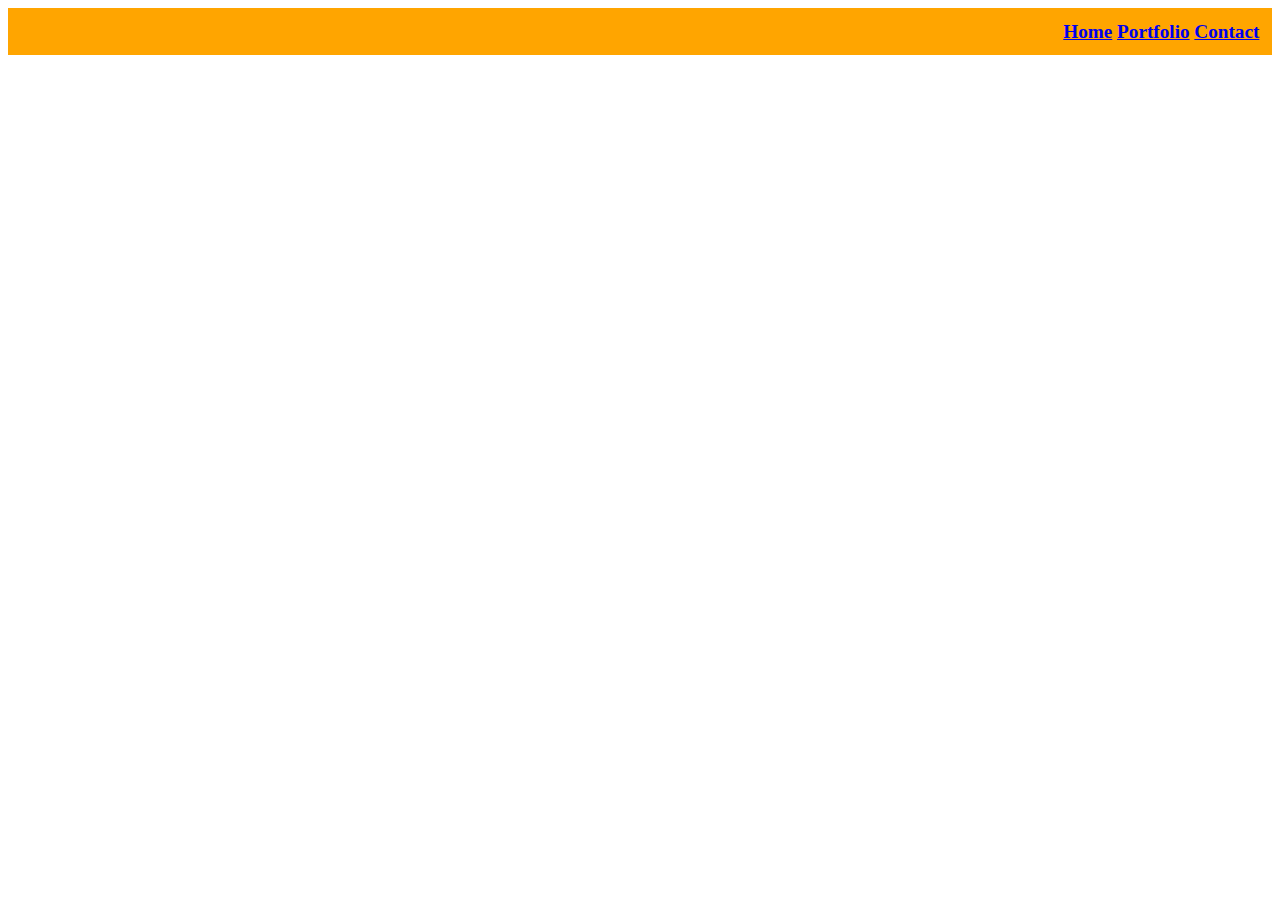
==== index.html @ e811e683 "adding images to asssets folder" ====
<!DOCTYPE html>
<html lang="en">

<head>
    <meta charset="UTF-8">
    <meta http-equiv="X-UA-Compatible" content="IE=edge">
    <meta name="viewport" content="width=device-width, initial-scale=1.0">
    <title>Updated Portfolio</title>
    <script src="https://code.jquery.com/jquery-3.5.1.slim.min.js"
        integrity="sha384-DfXdz2htPH0lsSSs5nCTpuj/zy4C+OGpamoFVy38MVBnE+IbbVYUew+OrCXaRkfj"
        crossorigin="anonymous"></script>
    <script src="https://cdn.jsdelivr.net/npm/bootstrap@4.5.3/dist/js/bootstrap.bundle.min.js"
        integrity="sha384-ho+j7jyWK8fNQe+A12Hb8AhRq26LrZ/JpcUGGOn+Y7RsweNrtN/tE3MoK7ZeZDyx"
        crossorigin="anonymous"></script>
        <link rel="stylesheet" href="https://cdn.jsdelivr.net/npm/bootstrap@4.5.3/dist/css/bootstrap.min.css"
        integrity="sha384-TX8t27EcRE3e/ihU7zmQxVncDAy5uIKz4rEkgIXeMed4M0jlfIDPvg6uqKI2xXr2" crossorigin="anonymous">
    <link rel="stylesheet" href="style.css">
</head>

<body>
    <div class="jumbtron container">
    <div class="Navbar">
        <a class="active" href="index.html">Home</a>
        <a href="portfolio.html">Portfolio</a>
        <a href="contact.html">Contact</a>
    </div>
</div>
    
    <div id="content">

    </div>
</body>

</html>
---- style.css ----
.Navbar {
    background-color: orange;
    text-align: right;
    padding: 1%;
    text-shadow: black;
    font-size: larger;
    font-style: normal;
    font-family: 'Times New Roman', Times, serif;
    font-weight: bold;  
}
#content {
    background-image: url("C:\Users\Lenovo\Portfolio\assets\coding.jpg");
}
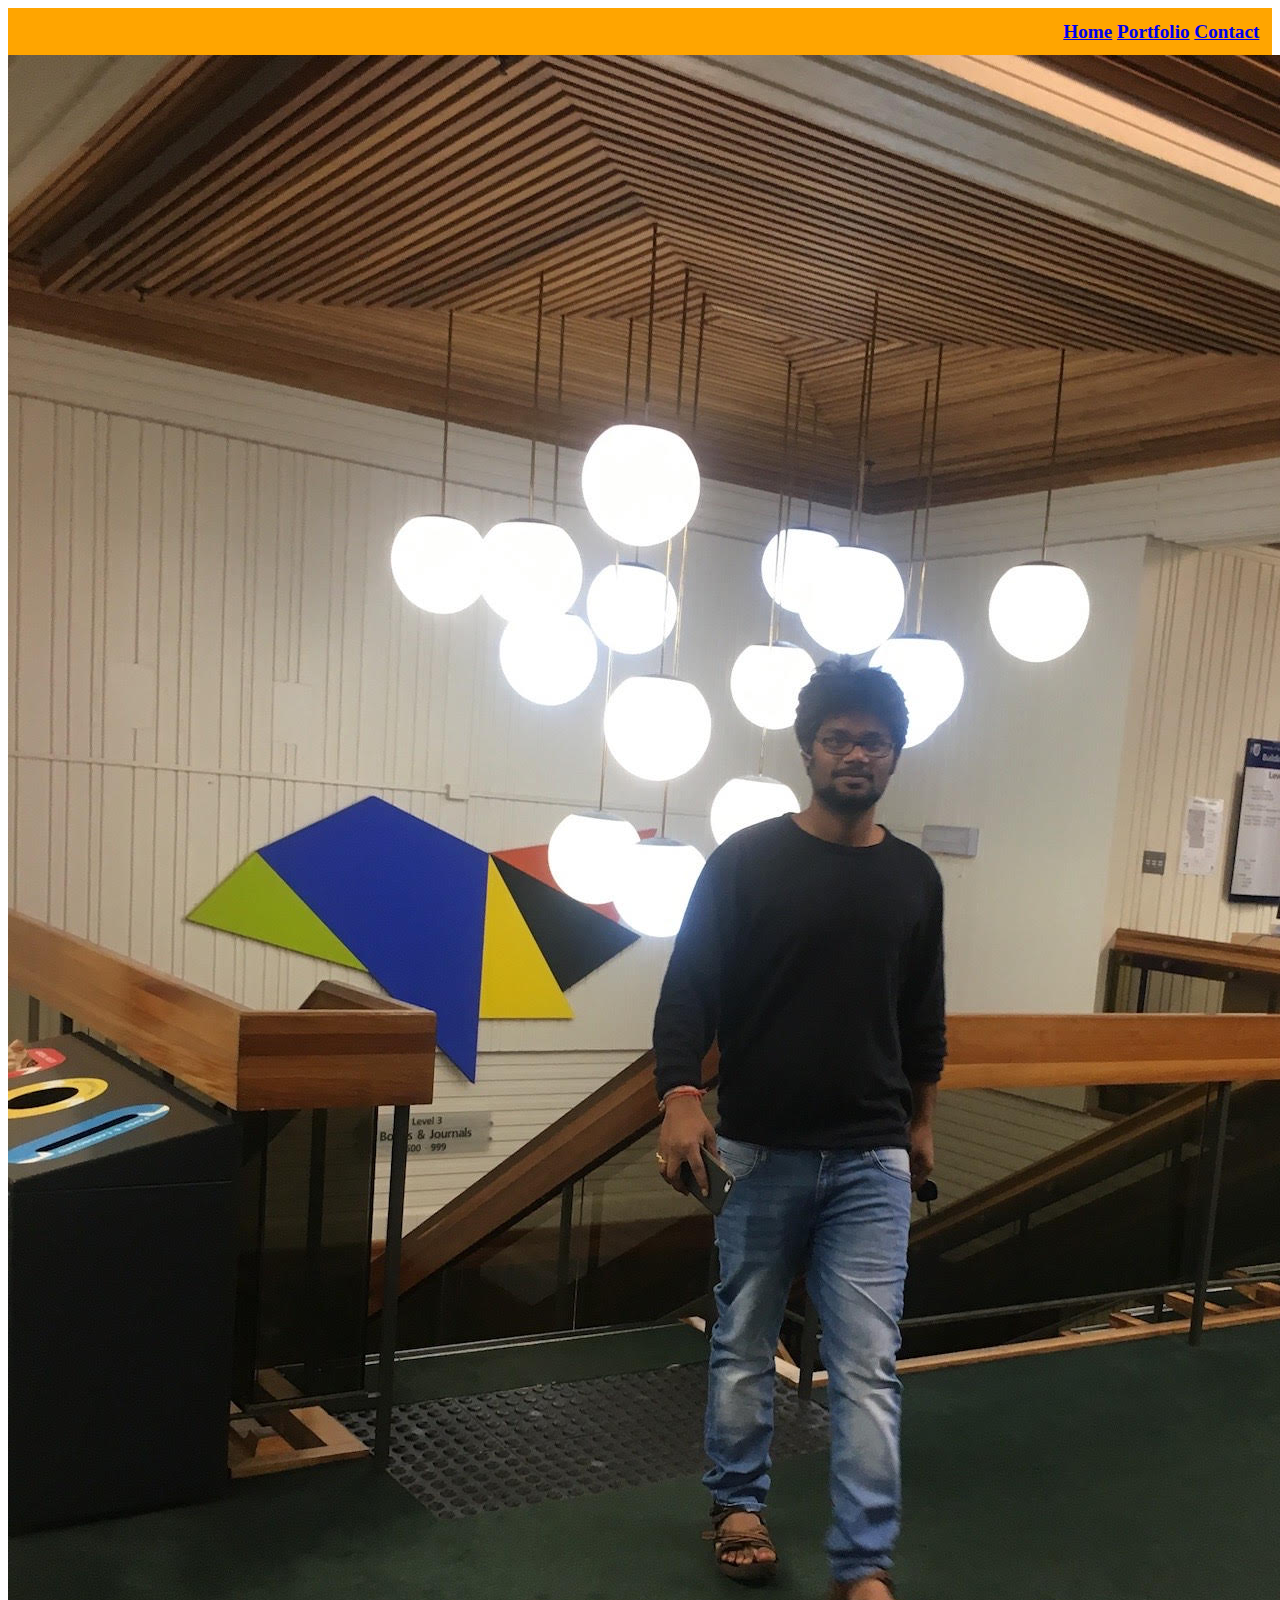
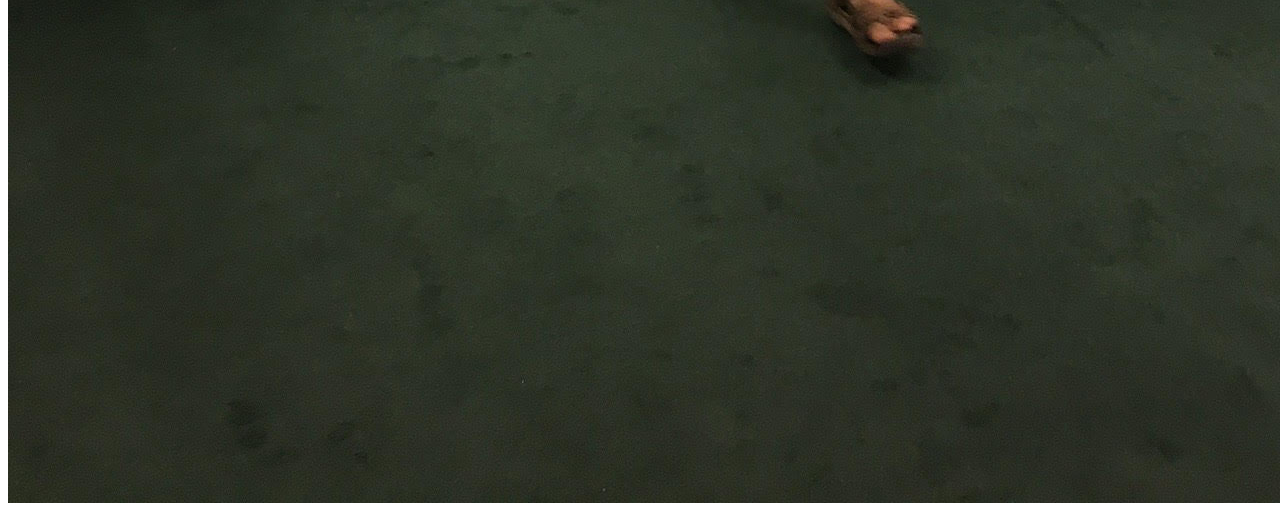
==== commit 9bc5ddd8: "background image" ====
--- a/index.html
+++ b/index.html
@@ -12,23 +12,30 @@
     <script src="https://cdn.jsdelivr.net/npm/bootstrap@4.5.3/dist/js/bootstrap.bundle.min.js"
         integrity="sha384-ho+j7jyWK8fNQe+A12Hb8AhRq26LrZ/JpcUGGOn+Y7RsweNrtN/tE3MoK7ZeZDyx"
         crossorigin="anonymous"></script>
-        <link rel="stylesheet" href="https://cdn.jsdelivr.net/npm/bootstrap@4.5.3/dist/css/bootstrap.min.css"
+    <link rel="stylesheet" href="https://cdn.jsdelivr.net/npm/bootstrap@4.5.3/dist/css/bootstrap.min.css"
         integrity="sha384-TX8t27EcRE3e/ihU7zmQxVncDAy5uIKz4rEkgIXeMed4M0jlfIDPvg6uqKI2xXr2" crossorigin="anonymous">
     <link rel="stylesheet" href="style.css">
 </head>
 
 <body>
     <div class="jumbtron container">
-    <div class="Navbar">
-        <a class="active" href="index.html">Home</a>
-        <a href="portfolio.html">Portfolio</a>
-        <a href="contact.html">Contact</a>
+        <div id="content">
+            <div class="Navbar">
+                <a class="active" href="index.html">Home</a>
+                <a href="portfolio.html">Portfolio</a>
+                <a href="contact.html">Contact</a>
+            </div>
+            <div class="row">
+                <div class="col-sm-4 jumbtron container">
+                    <img src="assets/profile photo.jpg" alt="Profile Picture" class="image-fluid">
+                </div>
+            </div>
+            
+        </div>
     </div>
-</div>
-    
-    <div id="content">
 
-    </div>
+
+
 </body>
 
 </html>--- a/style.css
+++ b/style.css
@@ -9,5 +9,6 @@
     font-weight: bold;  
 }
 #content {
-    background-image: url("C:\Users\Lenovo\Portfolio\assets\coding.jpg");
+    background-image: url("assets/background.png");
+    background-repeat: no-repeat;
 }
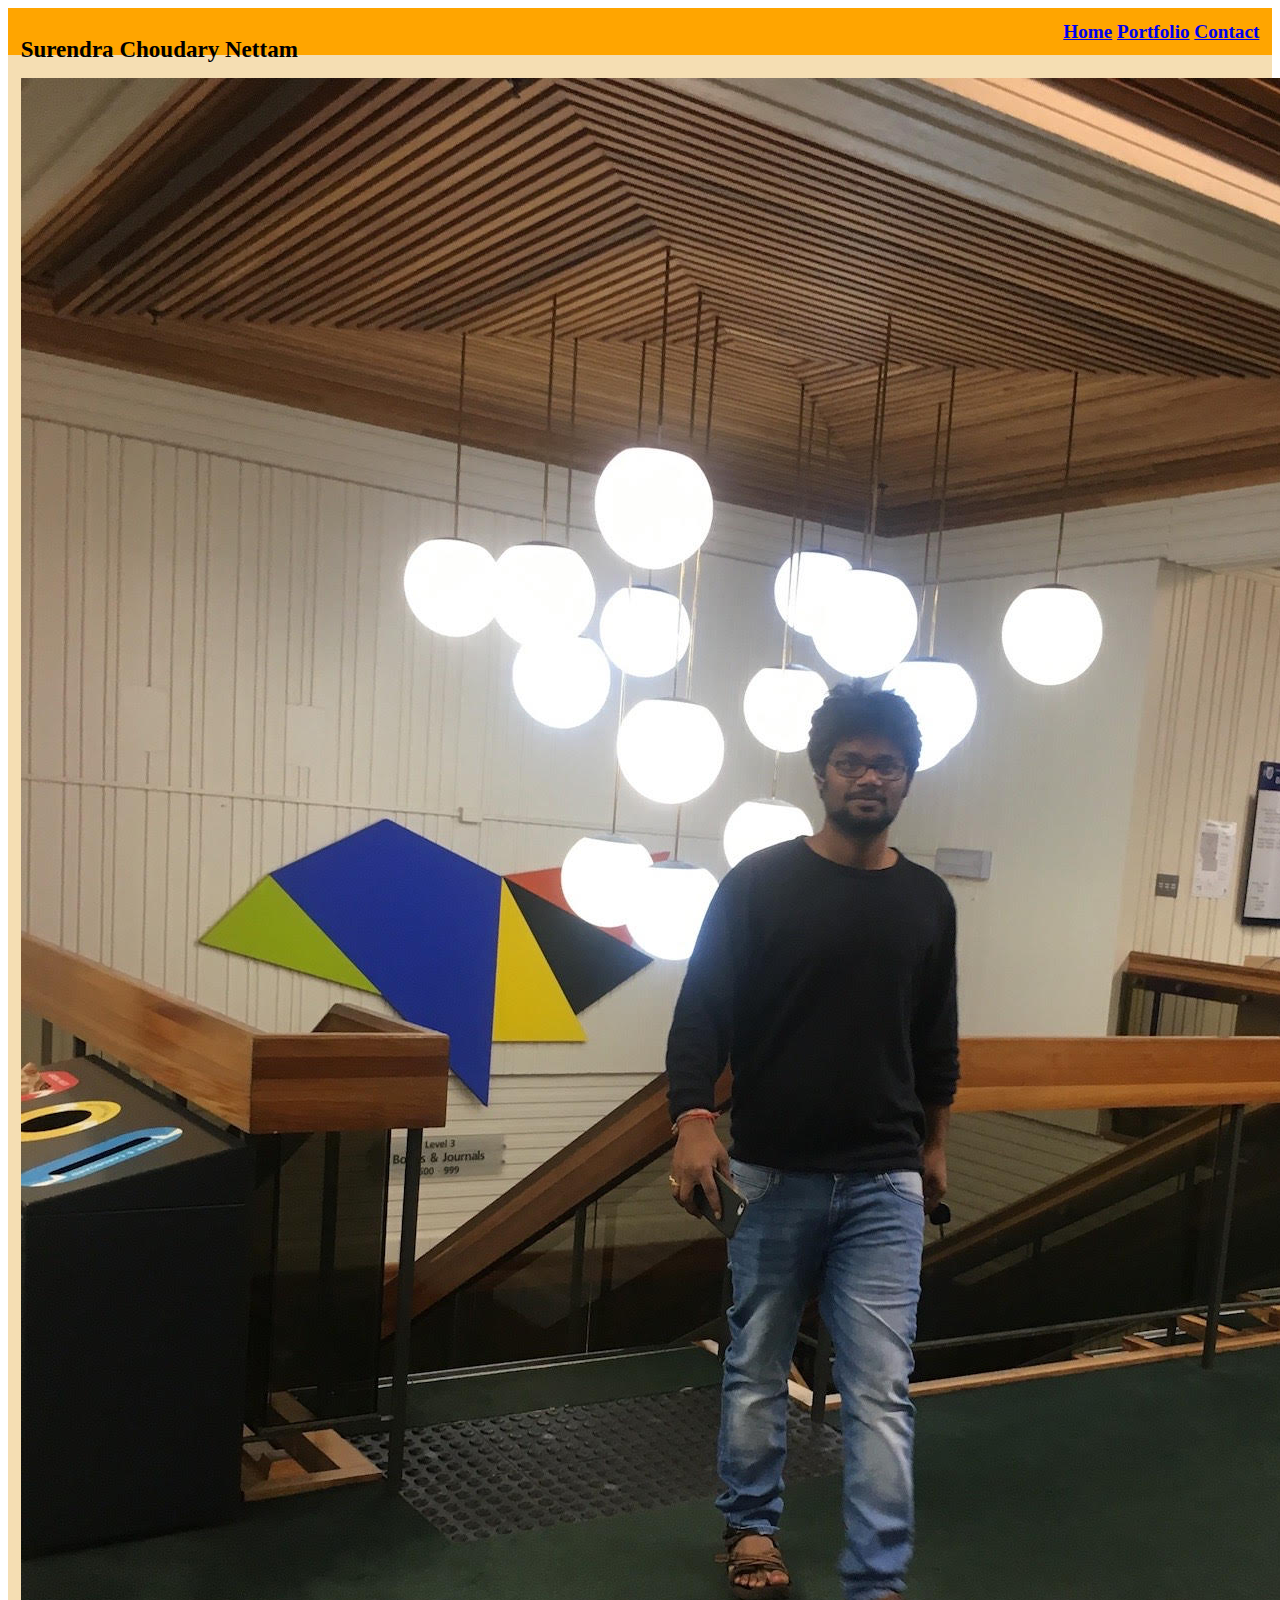
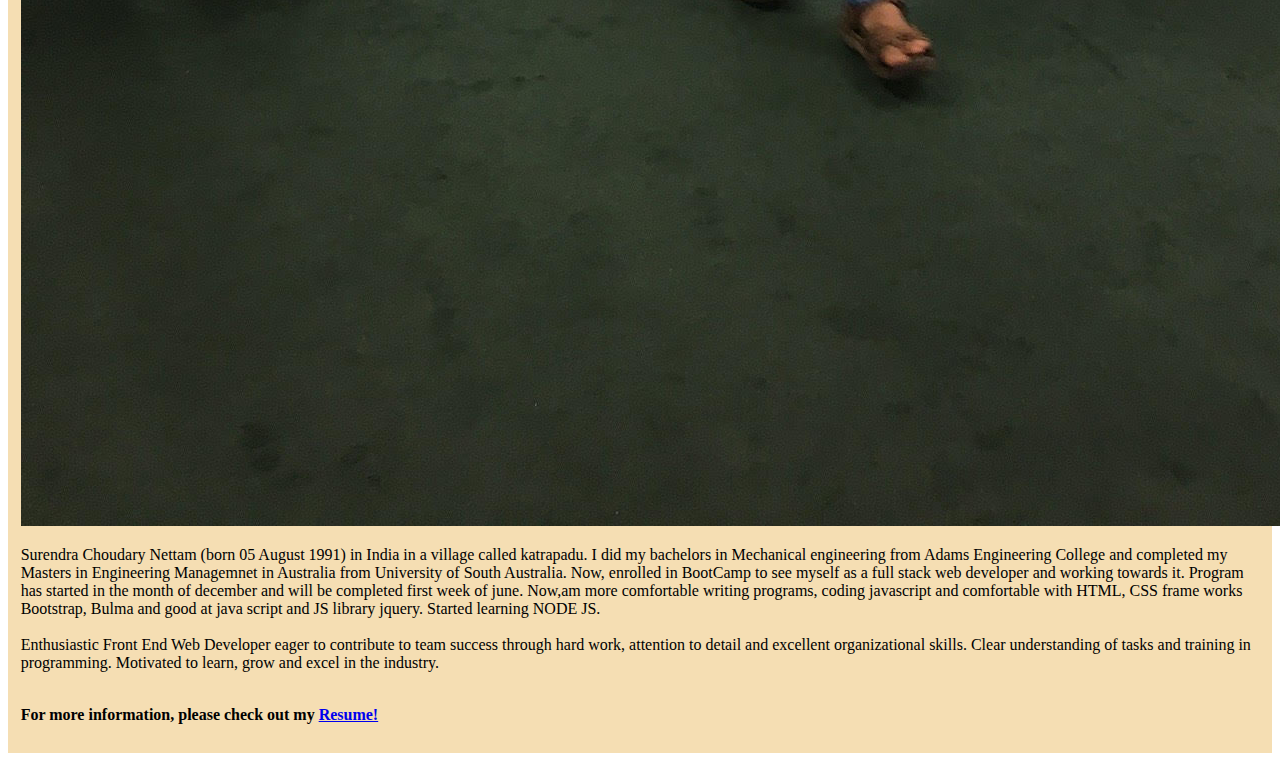
==== commit 7b6c8947: "changes to htm and css" ====
--- a/index.html
+++ b/index.html
@@ -18,24 +18,39 @@
 </head>
 
 <body>
-    <div class="jumbtron container">
-        <div id="content">
-            <div class="Navbar">
-                <a class="active" href="index.html">Home</a>
-                <a href="portfolio.html">Portfolio</a>
-                <a href="contact.html">Contact</a>
+    <div class="content jumbtron container">
+        <div class="Navbar">
+            <h1 class="name">Surendra Choudary Nettam</h1>
+            <a class="active" href="index.html">Home</a>
+            <a href="portfolio.html">Portfolio</a>
+            <a href="contact.html">Contact</a>
+        </div>
+        <div class="row bio">
+            <div class="col-sm-4">
+                <img src="assets/profile photo.jpg" alt="Profile Picture" class="img-fluid rounded">
             </div>
-            <div class="row">
-                <div class="col-sm-4 jumbtron container">
-                    <img src="assets/profile photo.jpg" alt="Profile Picture" class="image-fluid">
-                </div>
+            <div class="col-sm-8">
+                <p class="info">
+                    Surendra Choudary Nettam (born 05 August 1991) in India in a village called
+                    katrapadu. I did my bachelors in Mechanical engineering from Adams Engineering College and
+                    completed my Masters in Engineering Managemnet in Australia from University of South Australia.
+                    Now, enrolled in BootCamp to see myself as a full stack web developer and working towards it.
+                    Program has started in the month of december and will be completed first week of june. 
+                    Now,am more comfortable writing programs, coding javascript and comfortable with HTML, CSS frame works Bootstrap, Bulma and good at java script and JS library jquery. Started learning NODE JS.
+                    <br>
+                    <br>
+                    Enthusiastic Front End Web Developer eager to contribute
+                    to team success through hard work, attention to detail and
+                    excellent organizational skills. Clear understanding of tasks
+                    and training in programming. Motivated to learn, grow and
+                    excel in the industry.
+                    <br>
+                    <br>
+                   <p class="Resume">For more information, please check out my <a href="assets/SurendraNettamFullStackWebDeveloperResume.PDF">Resume!</a></p>
+                </p>
             </div>
-            
         </div>
     </div>
-
-
-
 </body>
 
 </html>--- a/style.css
+++ b/style.css
@@ -2,13 +2,44 @@
     background-color: orange;
     text-align: right;
     padding: 1%;
-    text-shadow: black;
     font-size: larger;
     font-style: normal;
     font-family: 'Times New Roman', Times, serif;
     font-weight: bold;  
+    
 }
-#content {
-    background-image: url("assets/background.png");
+.content {
+    /* background-image: url("assets/1.jpg"); */
+    background:wheat;
     background-repeat: no-repeat;
+    backface-visibility: visible;
+    background-size: 100%;
+    
+
 }
+.bio {
+    padding: 1%;  
+}
+.name {
+  float: left;
+  text-align: right;
+    font-size: larger;
+    font-style: normal;
+    font-family: 'Times New Roman', Times, serif;
+    font-weight: bold;    
+}
+.Resume {
+    font-size: inherit;
+    font-weight: bold;
+    text-decoration-color: red;
+}
+.recentProjects {
+    padding: 1%;
+    text-align: center;
+    font-family: 'Times New Roman', Times, serif;
+    font-weight: bold;
+}
+.image  {
+    height: 250px;
+    width: 250px;
+}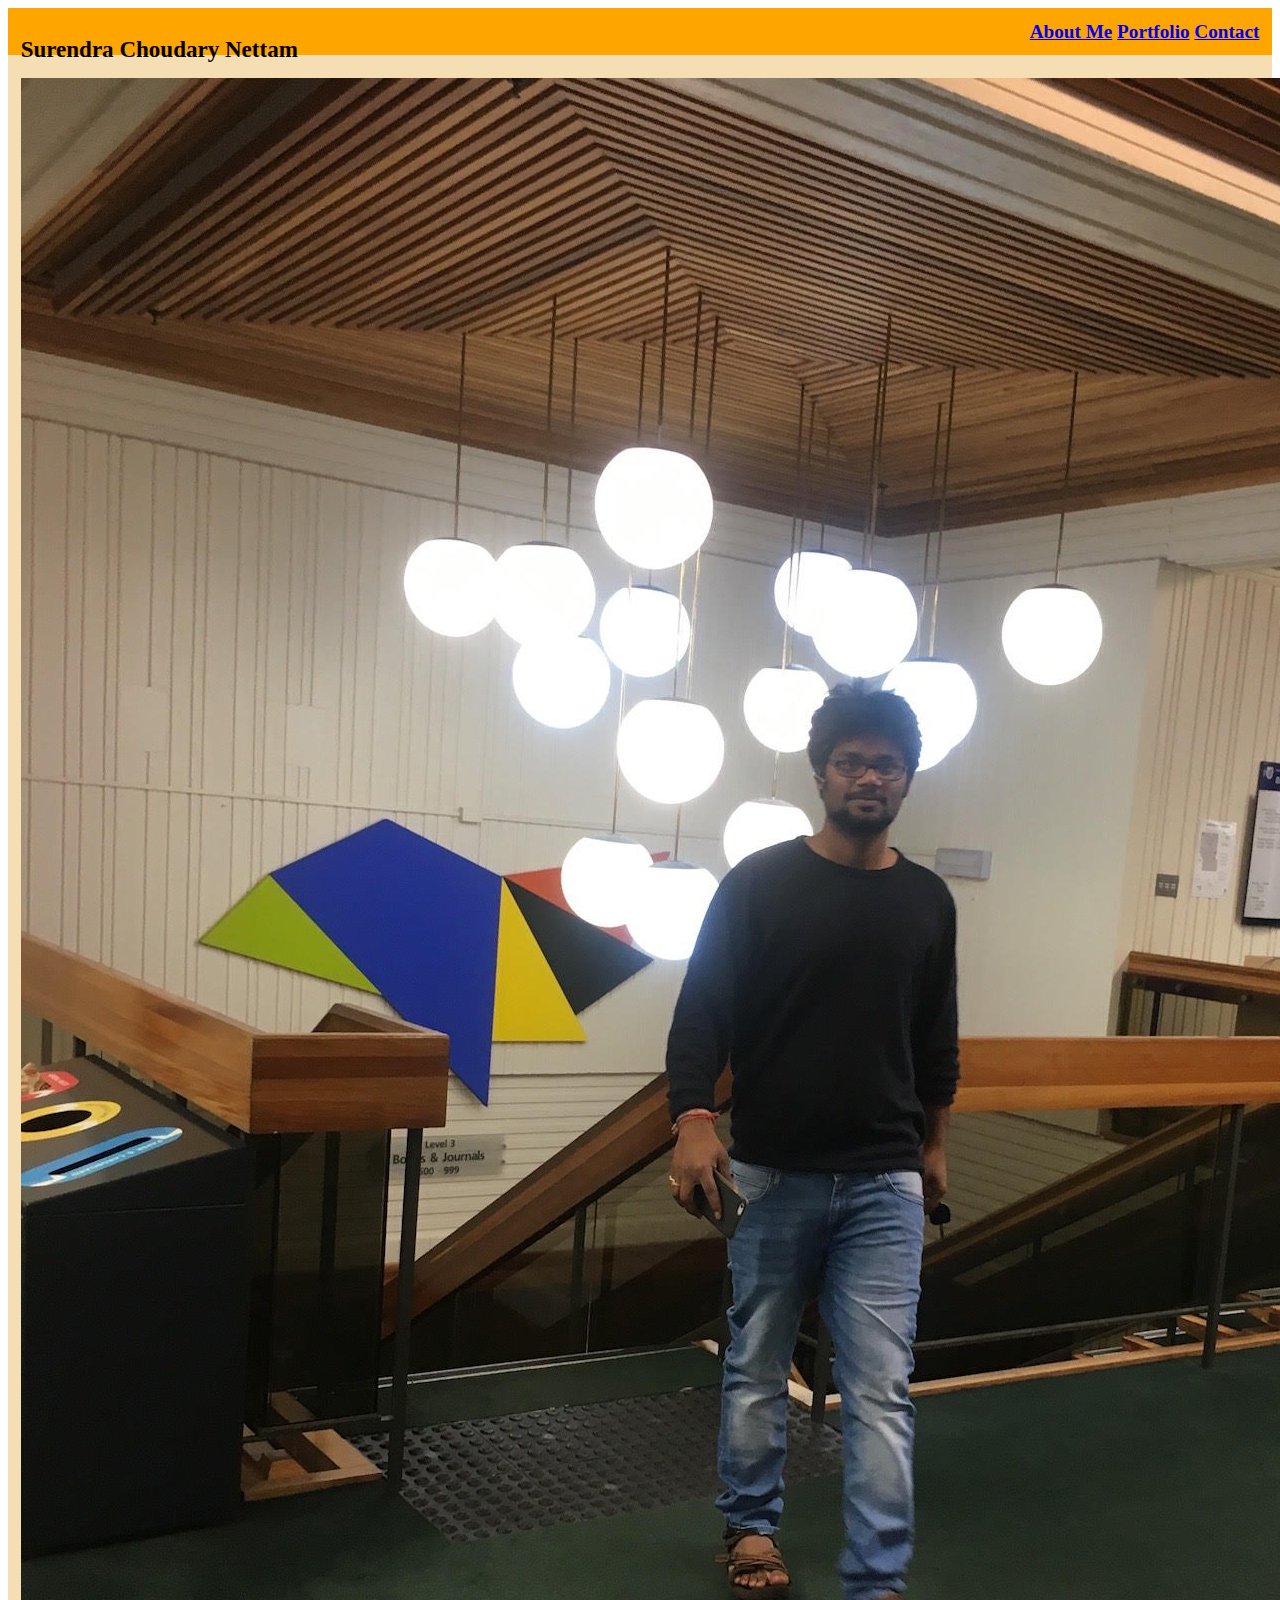
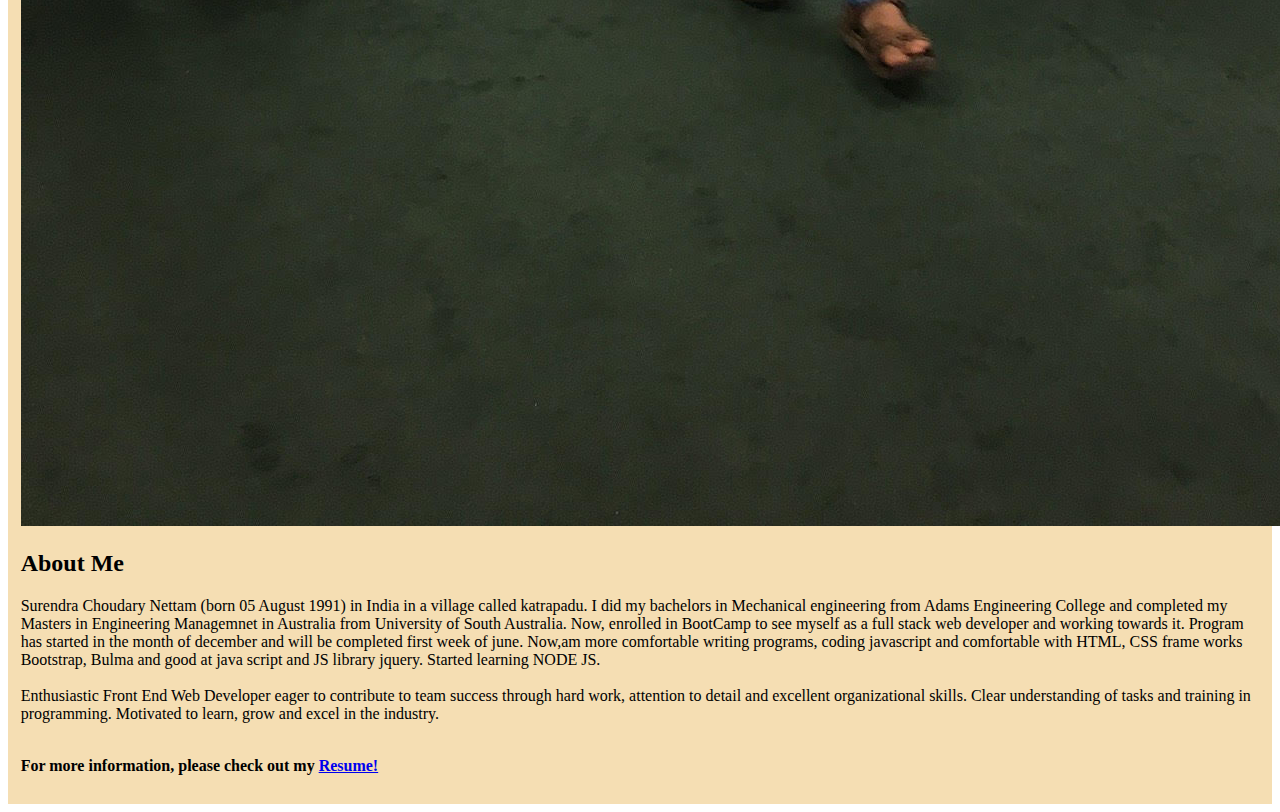
==== commit b1c1da49: "changes to readme" ====
--- a/index.html
+++ b/index.html
@@ -21,16 +21,17 @@
     <div class="content jumbtron container">
         <div class="Navbar">
             <h1 class="name">Surendra Choudary Nettam</h1>
-            <a class="active" href="index.html">Home</a>
+            <a class="active" href="index.html">About Me</a>
             <a href="portfolio.html">Portfolio</a>
             <a href="contact.html">Contact</a>
         </div>
         <div class="row bio">
             <div class="col-sm-4">
-                <img src="assets/profile photo.jpg" alt="Profile Picture" class="img-fluid rounded">
+                <img class="img-fluid rounded" src="assets/profile photo.jpg" alt="Profile Picture" >
             </div>
             <div class="col-sm-8">
                 <p class="info">
+                    <h2 class="info">About Me</h2>
                     Surendra Choudary Nettam (born 05 August 1991) in India in a village called
                     katrapadu. I did my bachelors in Mechanical engineering from Adams Engineering College and
                     completed my Masters in Engineering Managemnet in Australia from University of South Australia.
--- a/style.css
+++ b/style.css
@@ -26,7 +26,7 @@
     font-size: larger;
     font-style: normal;
     font-family: 'Times New Roman', Times, serif;
-    font-weight: bold;    
+    font-weight: bold;
 }
 .Resume {
     font-size: inherit;
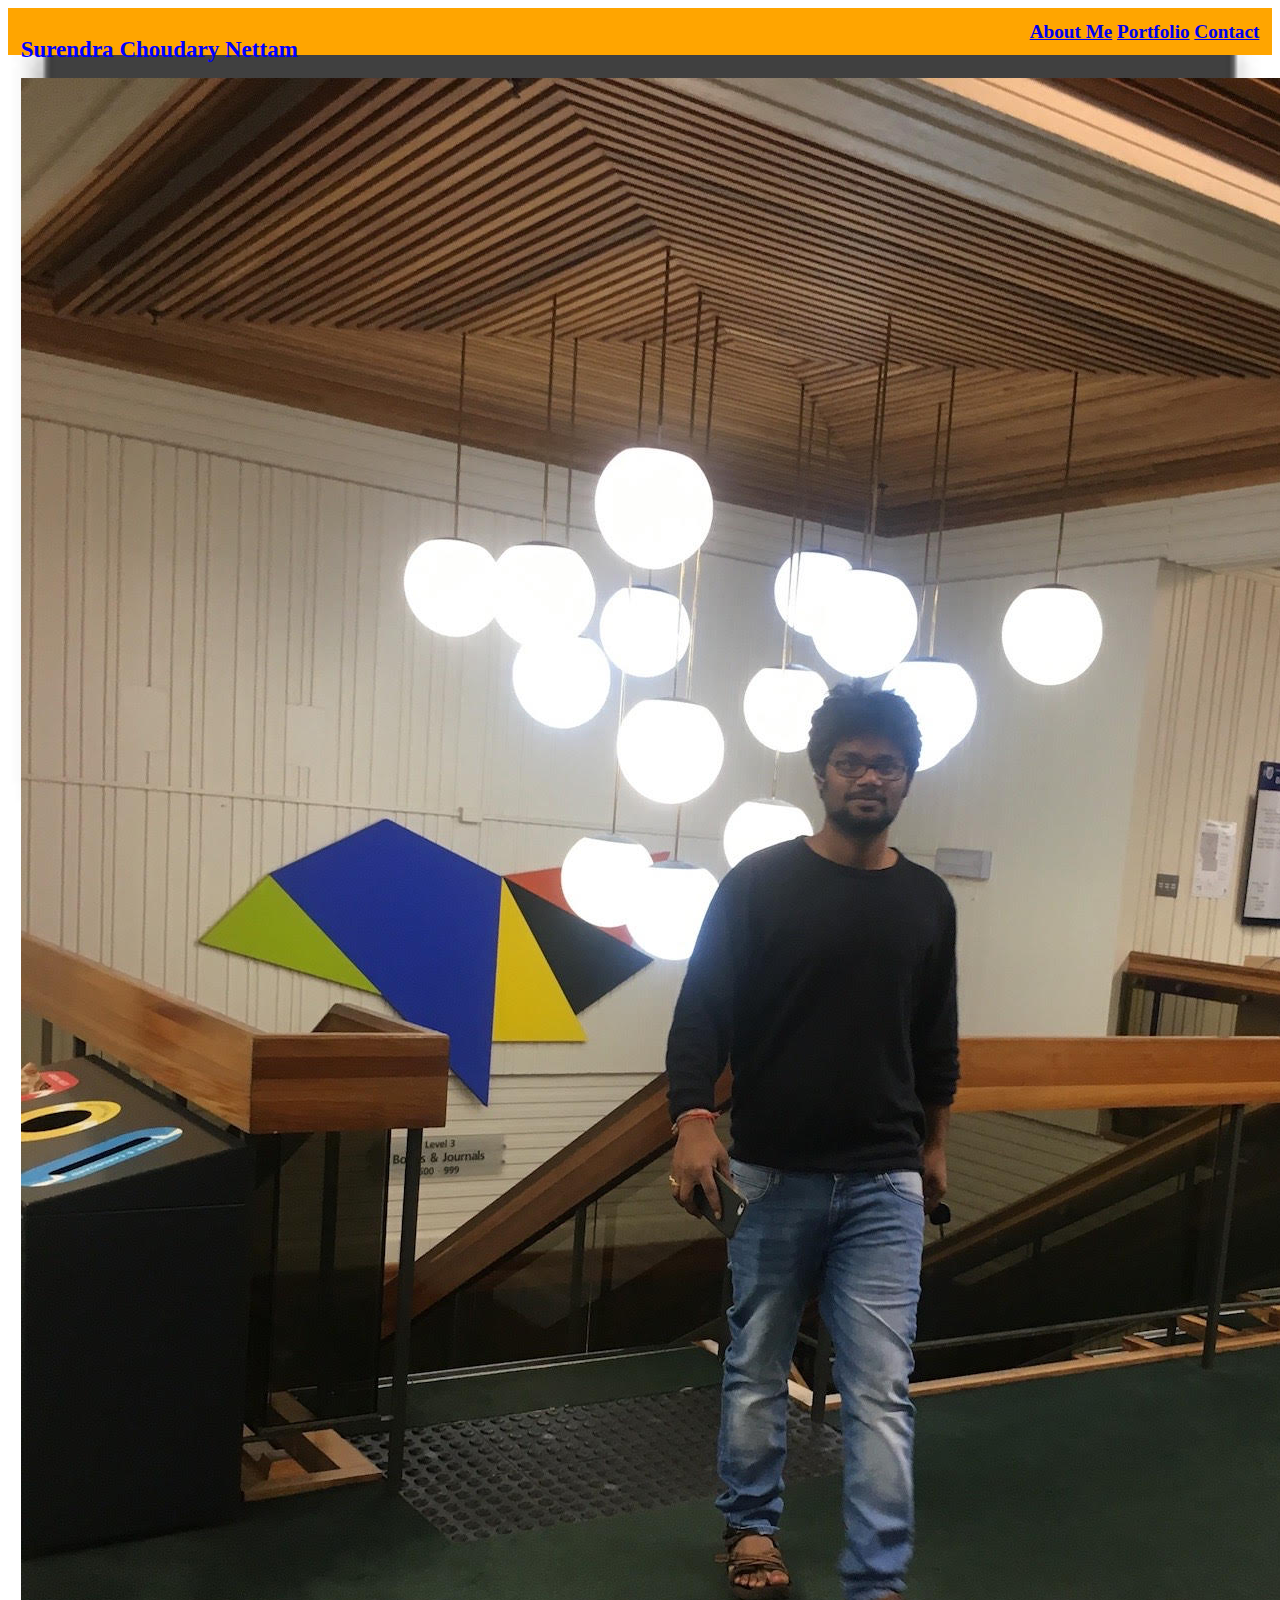
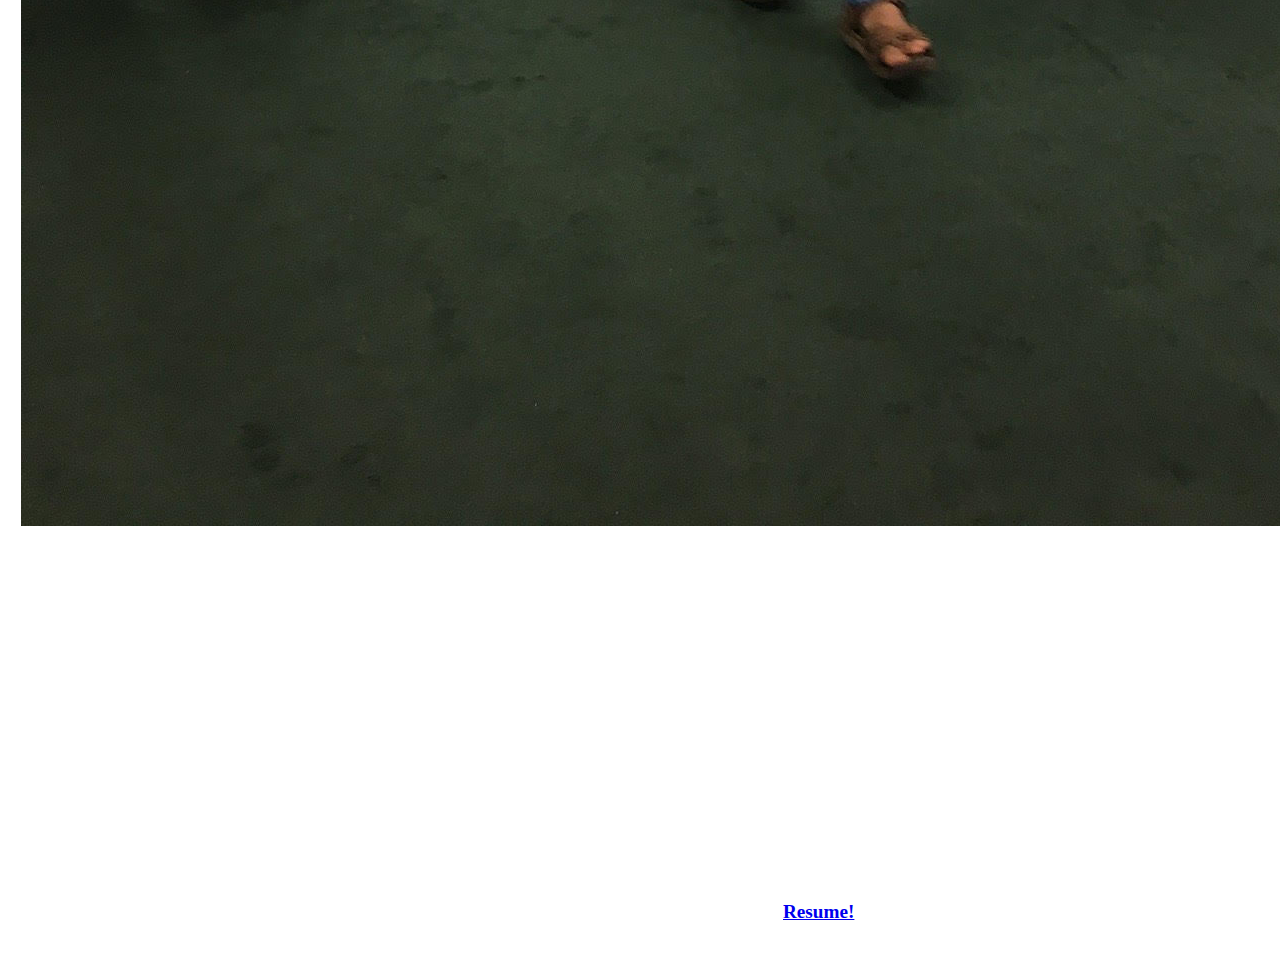
==== commit 5fca27c5: "Final changes to CSS" ====
--- a/index.html
+++ b/index.html
@@ -29,7 +29,7 @@
             <div class="col-sm-4">
                 <img class="img-fluid rounded" src="assets/profile photo.jpg" alt="Profile Picture" >
             </div>
-            <div class="col-sm-8">
+            <div class="col-sm-8 info">
                 <p class="info">
                     <h2 class="info">About Me</h2>
                     Surendra Choudary Nettam (born 05 August 1991) in India in a village called
--- a/style.css
+++ b/style.css
@@ -1,5 +1,6 @@
 .Navbar {
     background-color: orange;
+    /* background-image: url("assets/bgpic.jpg"); */
     text-align: right;
     padding: 1%;
     font-size: larger;
@@ -9,8 +10,8 @@
     
 }
 .content {
-    /* background-image: url("assets/1.jpg"); */
-    background:wheat;
+    background-image: url("assets/images.png");
+    /* background:wheat; */
     background-repeat: no-repeat;
     backface-visibility: visible;
     background-size: 100%;
@@ -27,6 +28,7 @@
     font-style: normal;
     font-family: 'Times New Roman', Times, serif;
     font-weight: bold;
+    color: blue;
 }
 .Resume {
     font-size: inherit;
@@ -38,8 +40,19 @@
     text-align: center;
     font-family: 'Times New Roman', Times, serif;
     font-weight: bold;
+    color: blue;
 }
 .image  {
     height: 250px;
     width: 250px;
+}
+.info {
+    padding: 1%;
+    text-align: center;
+    font-family: 'Times New Roman', Times, serif;
+    font-weight: bold;
+    font-size: larger;
+    color: white;
+   
+
 }